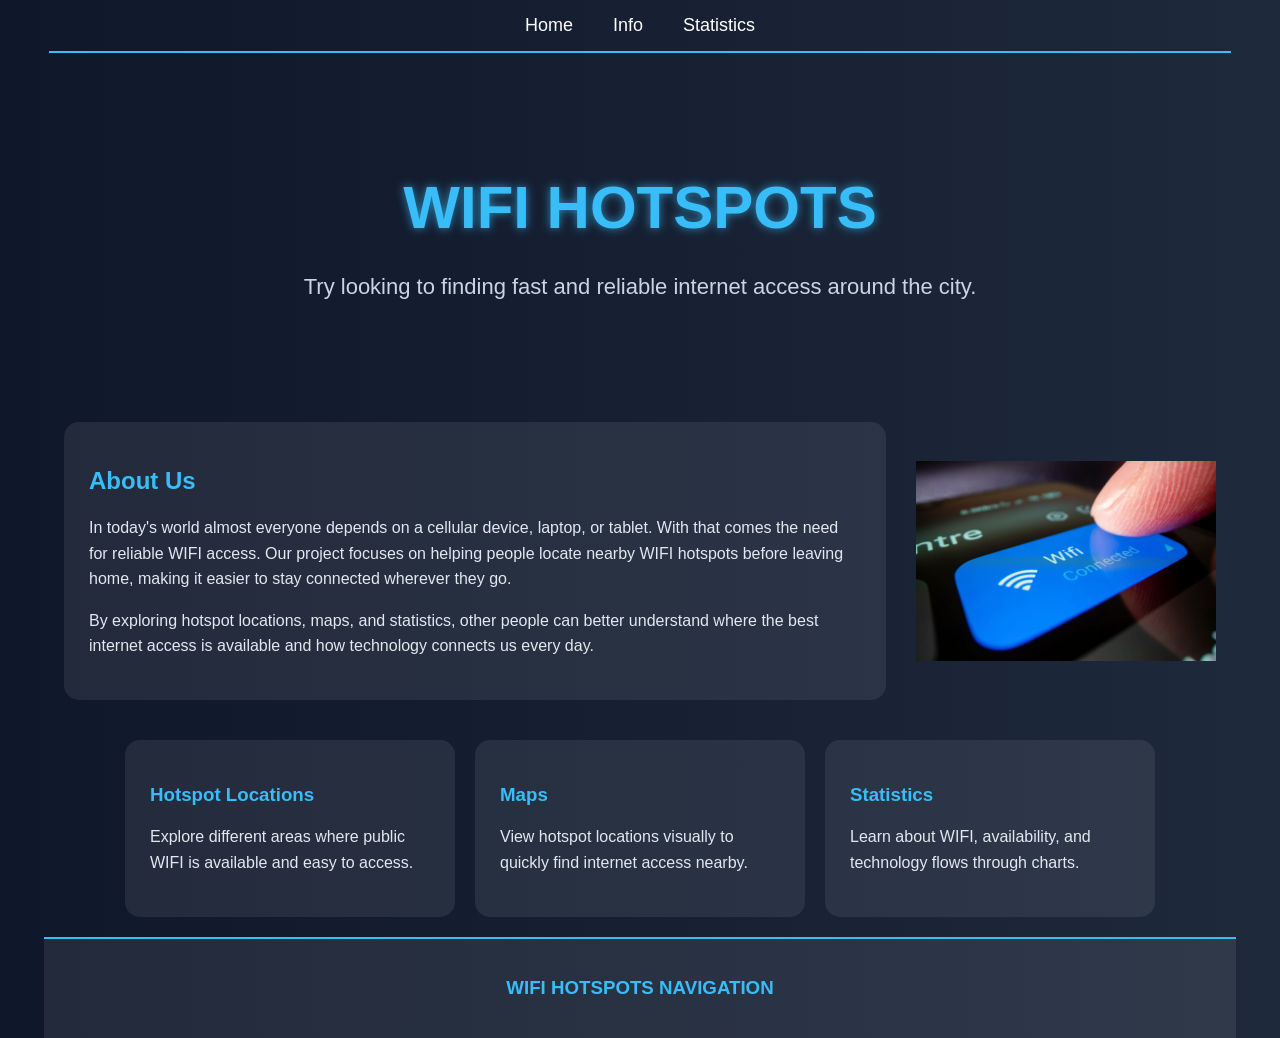
==== Project/index.html @ b56d6226 "project" ====
<!DOCTYPE html>
<html>

<head>
  <meta charset="utf-8">
  <meta name="viewport" content="width=device-width">
  <title>WiFi Hotspots</title>

  <link href="style.css" rel="stylesheet" type="text/css" />
</head>

<body>

  <nav class="container nav">
    <a href="index.html"> Home </a>
    <a href="maps.html"> Info </a>
    <a href="charts.html"> Statistics </a>
  </nav>

  <div id="banner" class="container center">
    <h1>WIFI HOTSPOTS</h1>
    <p class="subtitle">
     Try looking to finding fast and reliable internet access around the city.
    </p>
  </div>


<div class="container about-section">

  <div class="card info-card">

    <h2>About Us</h2>

    <p>
      In today's world almost everyone depends on a cellular device,
      laptop, or tablet. With that comes the need for reliable WIFI access.
      Our project focuses on helping people locate nearby WIFI hotspots
      before leaving home, making it easier to stay connected wherever they go.
    </p>

    <p>
      By exploring hotspot locations, maps, and statistics, other people can better
      understand where the best internet access is available and how technology
      connects us every day.
    </p>

  </div>

  <img src="wifi1.png" style="width:300px;">

</div>



  <div class="container cards">

    <div class="card">
      <h3>Hotspot Locations</h3>
      <p>
        Explore different areas where public WIFI is available and easy to access.
      </p>
    </div>

    <div class="card">
      <h3>Maps</h3>
      <p>
        View hotspot locations visually to quickly find internet access nearby.
      </p>
    </div>

    <div class="card">
      <h3>Statistics</h3>
      <p>
        Learn about WIFI, availability, and technology flows through charts.
      </p>
    </div>

  </div>

  <div id="footer" class="container center">
    <h3>WIFI HOTSPOTS NAVIGATION</h3>
  </div>

</body>

</html>
---- Project/style.css ----
body {
  margin: 0;
  font-family: Arial;
  background: linear-gradient(to right, #0f172a, #1e293b);
  color: white;
}

.container {
  width: 90%;
  max-width: 1400px;
  margin: auto;
  padding: 20px;
  display: flex;
  flex-wrap: wrap;
}

.center {
  justify-content: center;
  align-items: center;
  text-align: center;
}

.nav {
  display: flex;
  justify-content: center;
  padding: 15px;
  border-bottom: 2px solid #38bdf8;
}

.nav a {
  color: white;
  font-size: 18px;
  margin: 0px 20px;
  text-decoration: none;
}

.nav a:hover {
  color: #38bdf8;
}

#banner {
  padding: 80px 20px;
  flex-direction: column;
}

#banner h1 {
  font-size: 60px;
  margin-bottom: 10px;
  color: #38bdf8;
  text-shadow: 0px 0px 10px rgba(56,189,248,0.7);
}

.subtitle {
  font-size: 22px;
  color: #cbd5e1;
}

.cards {
  justify-content: center;
  gap: 20px;
}

.card {
  background-color: rgba(255,255,255,0.08);
  border-radius: 15px;
  padding: 25px;
  width: 280px;
  transition: 0.3s;
}

.card:hover {
  box-shadow: 0px 8px 20px rgba(56,189,248,0.5);
}

.card h2,
.card h3,
.card h5 {
  color: #38bdf8;
}

.card p {
  line-height: 1.6;
  color: #e2e8f0;
}

.info-card {
  width: 100%;
  max-width: 900px;
}

#footer {
  padding: 20px;
  background-color: rgba(255,255,255,0.08);
  border-top: 2px solid #38bdf8;
  justify-content: center;
}

#footer h3 {
  color: #38bdf8;
}

#leftPanel {
  flex: 1;
  max-height: 600px;
  overflow-y: scroll;
  padding-right: 20px;
}

#map {
  flex: 2;
  height: 600px;
  min-width: 500px;
  border-radius: 15px;
  margin-left: 20px;
  box-shadow: 0px 0px 15px rgba(56,189,248,0.3);
}

#output {
  width: 100%;
  max-width: 1200px;
  margin: auto;
  background-color: rgba(255,255,255,0.05);
  border-radius: 15px;
  padding: 20px;
}

.fitter {
  margin-bottom: 20px;
}

input[type=button] {
  background-color: #38bdf8;
  color: white;
  border: none;
  padding: 10px 15px;
  border-radius: 8px;
  cursor: pointer;
}

input[type=button]:hover {
  background-color: #0ea5e9;
}

select {
  padding: 10px;
  border-radius: 8px;
  border: none;
  margin-right: 10px;
}

hr {
  border: 1px solid rgba(255,255,255,0.2);
}


.about-section{
  justify-content: center;
  align-items: center;
  gap: 30px;
}

.wifi-image{
  width: 450px;
  max-width: 100%;

  border-radius: 15px;

  box-shadow: 0px 0px 20px rgba(56,189,248,0.4);
}

.info-card{
  flex: 1;
  min-width: 400px;
}

text{
  fill:white;
}
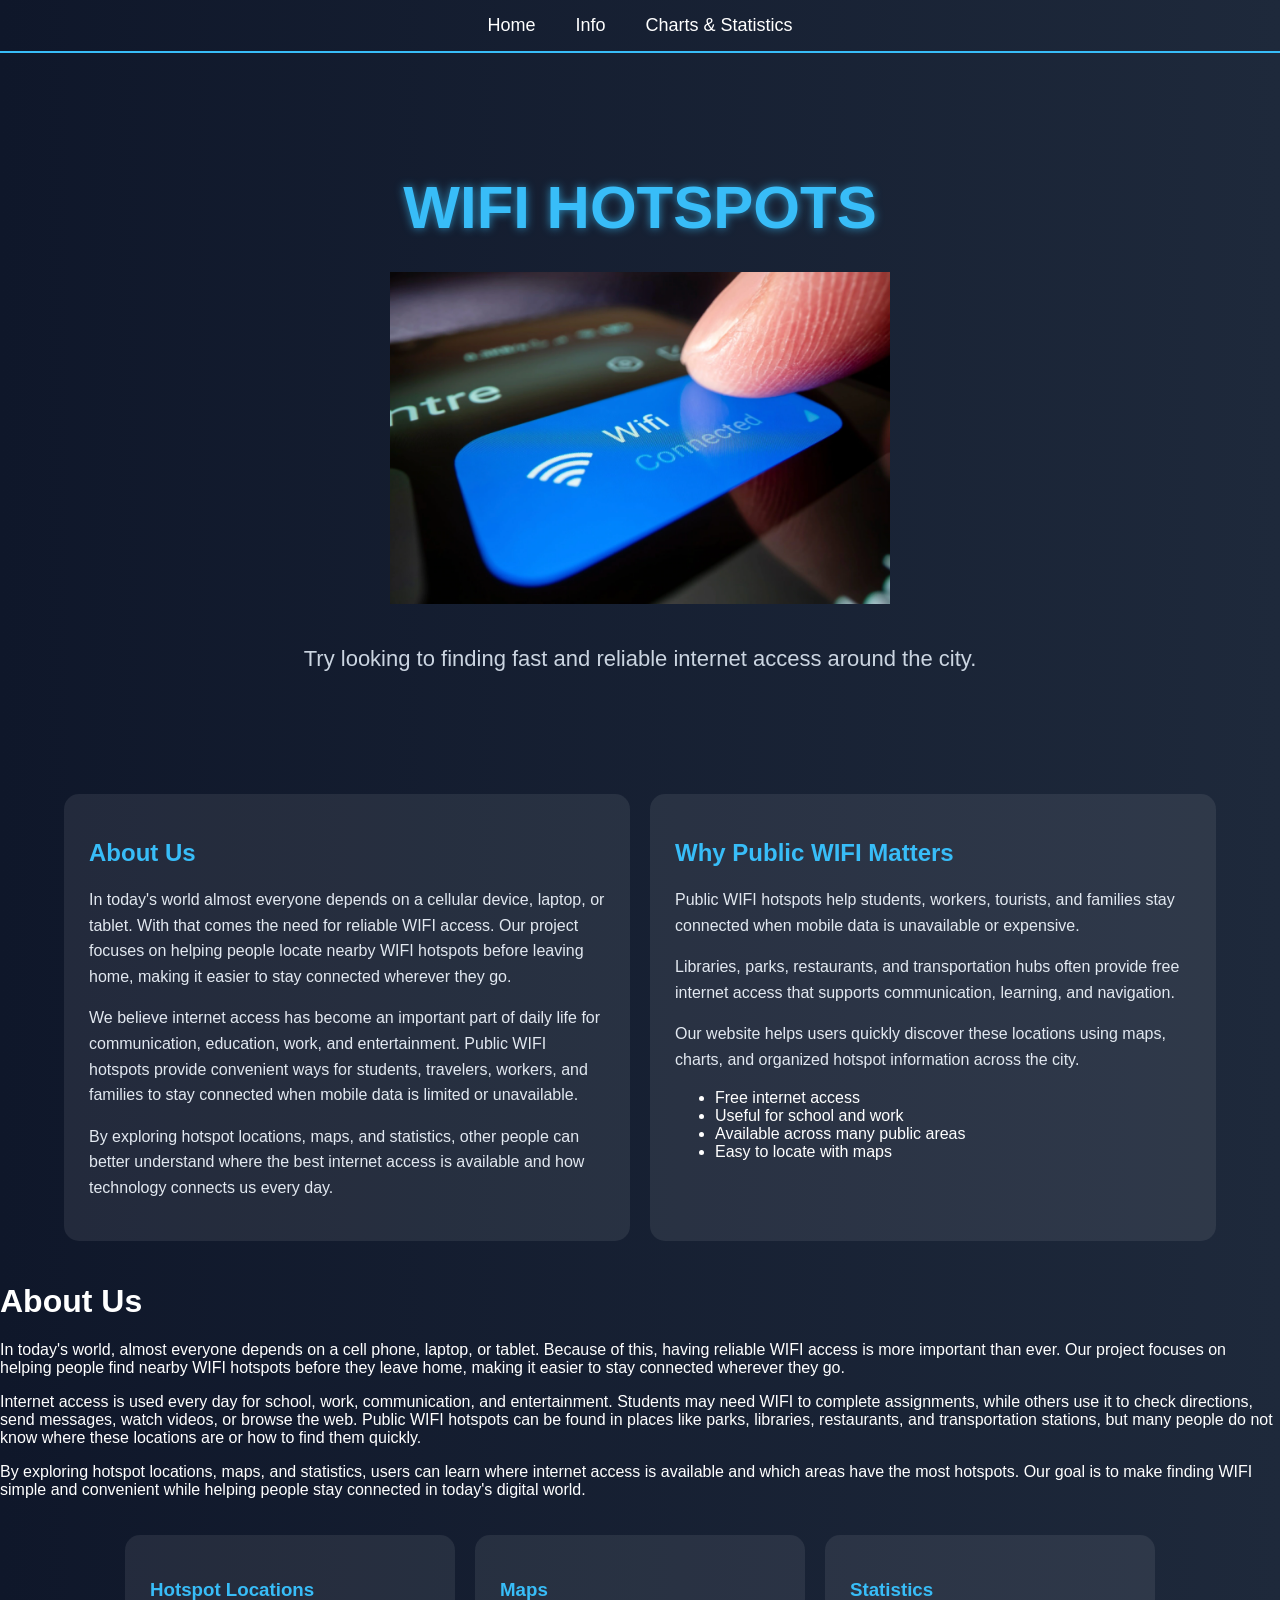
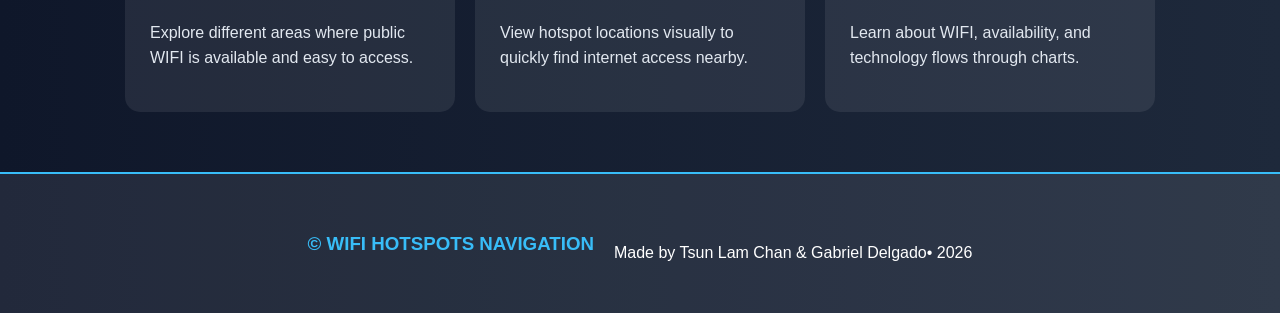
==== commit 61a12670: "1_2" ====
--- a/Project/index.html
+++ b/Project/index.html
@@ -11,24 +11,25 @@
 
 <body>
 
-  <nav class="container nav">
+  <nav class="nav">
     <a href="index.html"> Home </a>
     <a href="maps.html"> Info </a>
-    <a href="charts.html"> Statistics </a>
+    <a href="charts.html"> Charts & Statistics </a>
   </nav>
 
   <div id="banner" class="container center">
     <h1>WIFI HOTSPOTS</h1>
+
+        <img src="wifi1.png" style="width:500px;">
+
     <p class="subtitle">
      Try looking to finding fast and reliable internet access around the city.
     </p>
   </div>
 
-
-<div class="container about-section">
+ <div class="container info-section">
 
   <div class="card info-card">
-
     <h2>About Us</h2>
 
     <p>
@@ -39,18 +40,73 @@
     </p>
 
     <p>
+      We believe internet access has become an important part of daily life for communication, 
+      education, work, and entertainment. Public WIFI hotspots provide convenient ways for students, 
+      travelers, workers, and families to stay connected when mobile data is limited or unavailable.
+    </p>
+
+    <p>
       By exploring hotspot locations, maps, and statistics, other people can better
       understand where the best internet access is available and how technology
       connects us every day.
     </p>
-
   </div>
 
-  <img src="wifi1.png" style="width:300px;">
+  <div class="card info-card">
+    <h2>Why Public WIFI Matters</h2>
+
+    <p>
+      Public WIFI hotspots help students, workers, tourists, and families stay
+      connected when mobile data is unavailable or expensive.
+    </p>
+
+    <p>
+      Libraries, parks, restaurants, and transportation hubs often provide
+      free internet access that supports communication, learning, and navigation.
+    </p>
+
+    <p>
+      Our website helps users quickly discover these locations using maps,
+      charts, and organized hotspot information across the city.
+    </p>
+
+    <ul>
+      <li>Free internet access</li>
+      <li>Useful for school and work</li>
+      <li>Available across many public areas</li>
+      <li>Easy to locate with maps</li>
+    </ul>
+  </div>
 
 </div>
 
+      <h1> About Us </h1>
+<p>
+  In today's world, almost everyone depends on a cell phone, laptop, or tablet.
+  Because of this, having reliable WIFI access is more important than ever.
+  Our project focuses on helping people find nearby WIFI hotspots before they
+  leave home, making it easier to stay connected wherever they go.
+</p>
 
+<p>
+  Internet access is used every day for school, work, communication, and
+  entertainment. Students may need WIFI to complete assignments, while others
+  use it to check directions, send messages, watch videos, or browse the web.
+  Public WIFI hotspots can be found in places like parks, libraries, restaurants,
+  and transportation stations, but many people do not know where these locations
+  are or how to find them quickly.
+</p>
+
+<p>
+  By exploring hotspot locations, maps, and statistics, users can learn where
+  internet access is available and which areas have the most hotspots. Our goal
+  is to make finding WIFI simple and convenient while helping people stay
+  connected in today's digital world.
+</p>
+    </div>
+  
+
+  </div>
 
   <div class="container cards">
 
@@ -77,8 +133,10 @@
 
   </div>
 
-  <div id="footer" class="container center">
-    <h3>WIFI HOTSPOTS NAVIGATION</h3>
+<div id="footer" class="container center">    
+  <h3>© WIFI HOTSPOTS NAVIGATION</h3>
+  <br>
+    Made by Tsun Lam Chan & Gabriel Delgado• 2026
   </div>
 
 </body>
--- a/Project/style.css
+++ b/Project/style.css
@@ -13,6 +13,7 @@
   padding: 20px;
   display: flex;
   flex-wrap: wrap;
+  gap: 20px;
 }
 
 .center {
@@ -90,10 +91,13 @@
 }
 
 #footer {
-  padding: 20px;
+  width: 100%;
+  padding: 40px 20px;
   background-color: rgba(255,255,255,0.08);
   border-top: 2px solid #38bdf8;
-  justify-content: center;
+  text-align: center;
+  box-sizing: border-box;
+  margin-top: 40px;
 }
 
 #footer h3 {
@@ -101,10 +105,13 @@
 }
 
 #leftPanel {
-  flex: 1;
-  max-height: 600px;
+  width:50%;
+  height: 600px;
   overflow-y: scroll;
   padding-right: 20px;
+  display: grid;
+  grid-template-columns: repeat(2, 1fr);
+  gap: 12px;
 }
 
 #map {
@@ -129,18 +136,8 @@
   margin-bottom: 20px;
 }
 
-input[type=button] {
-  background-color: #38bdf8;
-  color: white;
-  border: none;
-  padding: 10px 15px;
-  border-radius: 8px;
-  cursor: pointer;
-}
 
-input[type=button]:hover {
-  background-color: #0ea5e9;
-}
+
 
 select {
   padding: 10px;
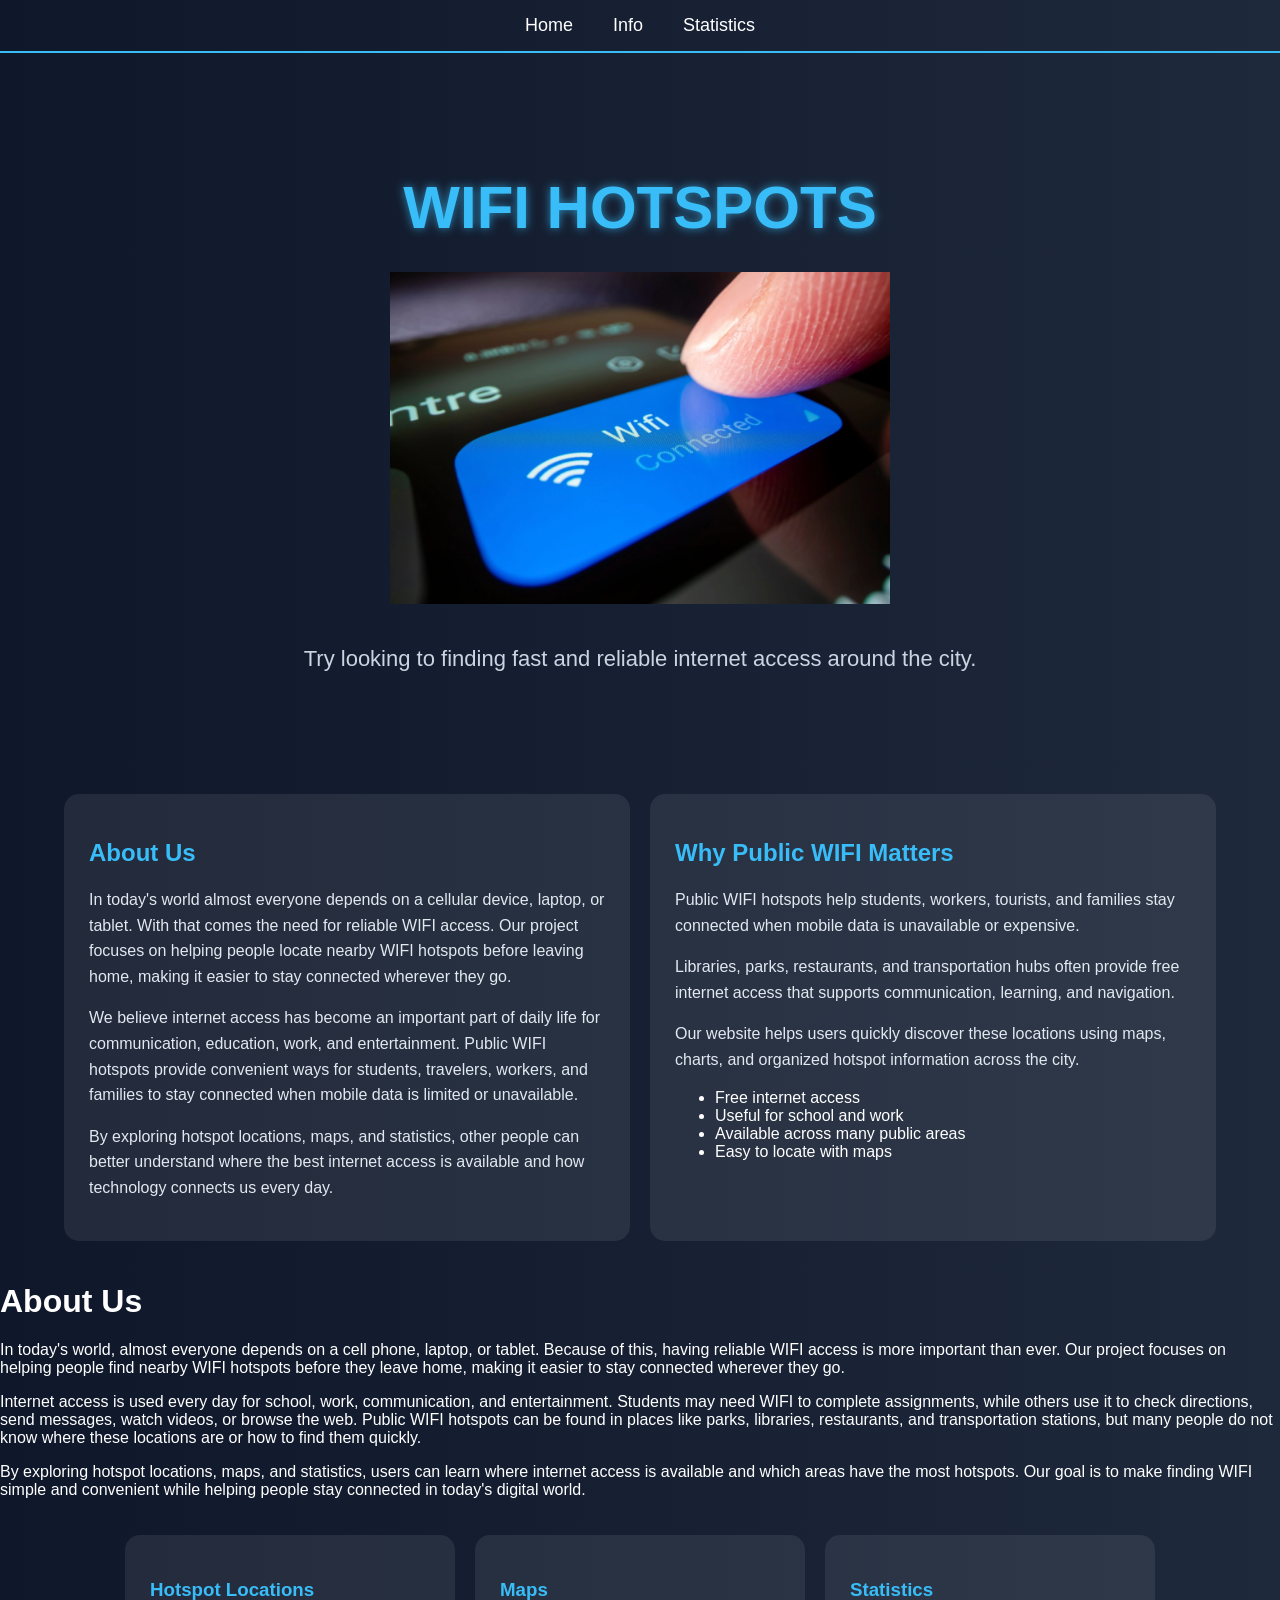
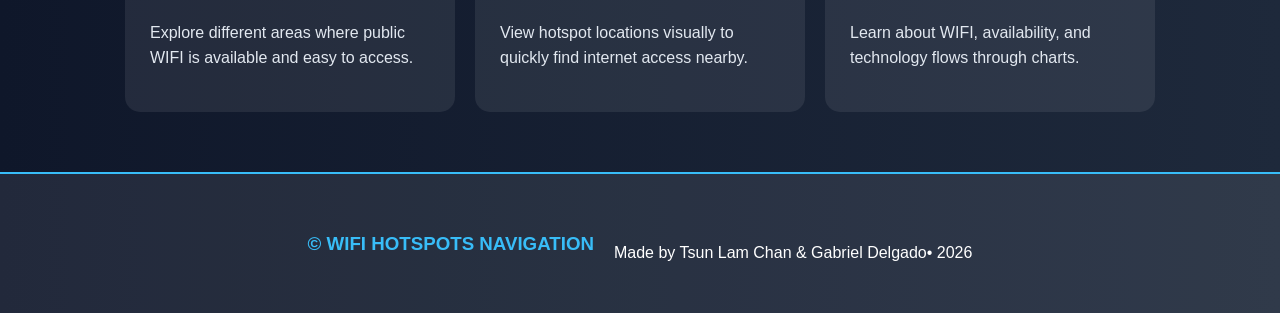
==== commit 72aa2605: "1_3" ====
--- a/Project/index.html
+++ b/Project/index.html
@@ -14,7 +14,7 @@
   <nav class="nav">
     <a href="index.html"> Home </a>
     <a href="maps.html"> Info </a>
-    <a href="charts.html"> Charts & Statistics </a>
+    <a href="charts.html">Statistics </a>
   </nav>
 
   <div id="banner" class="container center">
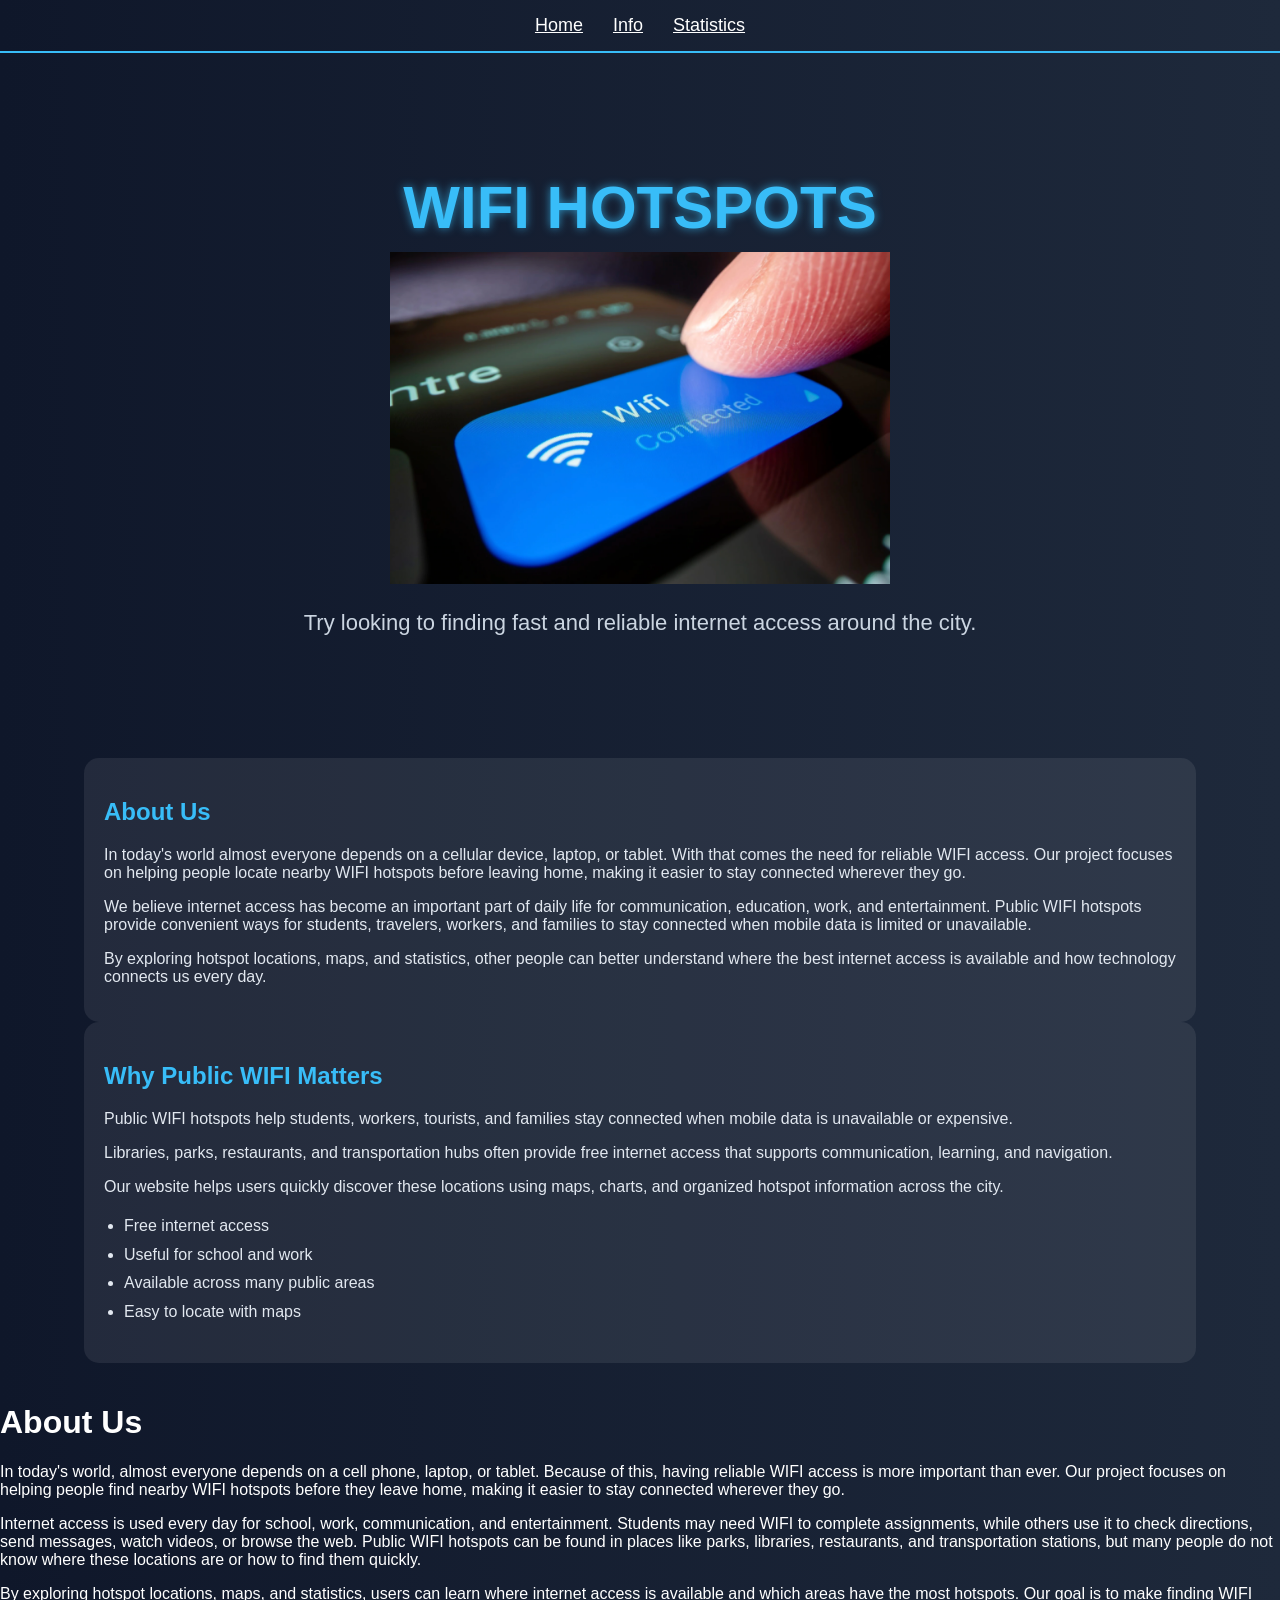
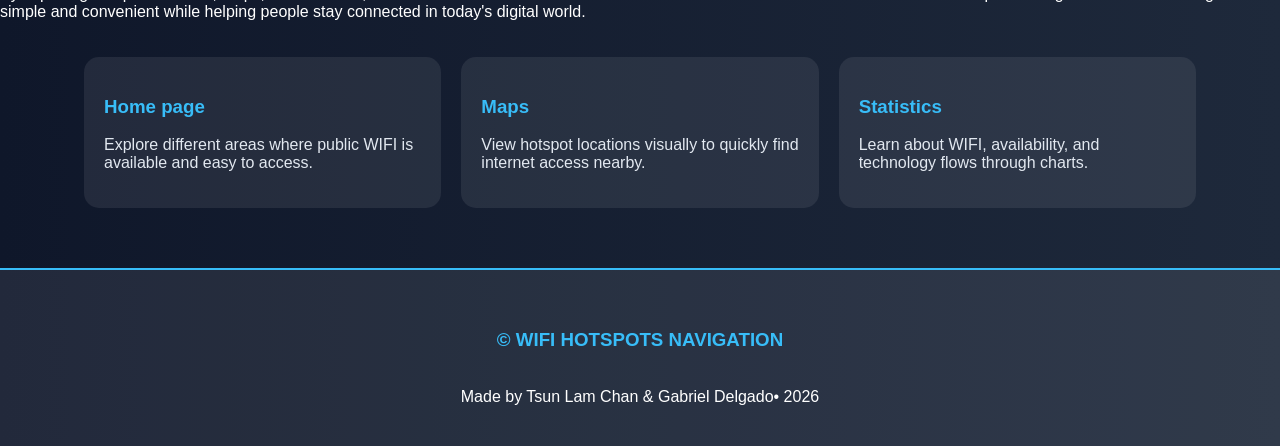
==== commit d0a6cac5: "1_2" ====
--- a/Project/index.html
+++ b/Project/index.html
@@ -27,9 +27,9 @@
     </p>
   </div>
 
- <div class="container info-section">
+ <div class="container">
 
-  <div class="card info-card">
+  <div class="card">
     <h2>About Us</h2>
 
     <p>
@@ -52,7 +52,7 @@
     </p>
   </div>
 
-  <div class="card info-card">
+  <div class="card">
     <h2>Why Public WIFI Matters</h2>
 
     <p>
@@ -111,7 +111,7 @@
   <div class="container cards">
 
     <div class="card">
-      <h3>Hotspot Locations</h3>
+      <h3>Home page</h3>
       <p>
         Explore different areas where public WIFI is available and easy to access.
       </p>
--- a/Project/style.css
+++ b/Project/style.css
@@ -1,4 +1,3 @@
-
 body {
   margin: 0;
   font-family: Arial;
@@ -6,43 +5,37 @@
   color: white;
 }
 
-.container {
+.container{
   width: 90%;
-  max-width: 1400px;
   margin: auto;
   padding: 20px;
-  display: flex;
-  flex-wrap: wrap;
-  gap: 20px;
+  box-sizing: border-box;
 }
 
-.center {
-  justify-content: center;
-  align-items: center;
+.center{
   text-align: center;
 }
 
-.nav {
-  display: flex;
-  justify-content: center;
-  padding: 15px;
-  border-bottom: 2px solid #38bdf8;
+.nav{
+    display: flex;
+    justify-content: center;
+    padding: 15px;
+    border-bottom: 2px solid #38bdf8;
+    width: 100%;
+    box-sizing: border-box;
 }
 
-.nav a {
-  color: white;
-  font-size: 18px;
-  margin: 0px 20px;
-  text-decoration: none;
+.nav a{
+    color: white;
+    font-size: 18px;
+    margin: 0 15px;
 }
-
 .nav a:hover {
   color: #38bdf8;
 }
 
 #banner {
   padding: 80px 20px;
-  flex-direction: column;
 }
 
 #banner h1 {
@@ -58,36 +51,42 @@
 }
 
 .cards {
+  display: flex;
   justify-content: center;
+  flex-wrap: wrap;
   gap: 20px;
 }
 
-.card {
+.card{
   background-color: rgba(255,255,255,0.08);
   border-radius: 15px;
-  padding: 25px;
-  width: 280px;
-  transition: 0.3s;
+  padding: 20px;
+  width: 100%;
+  box-sizing: border-box;
+  height: auto;
 }
 
 .card:hover {
   box-shadow: 0px 8px 20px rgba(56,189,248,0.5);
 }
 
-.card h2,
-.card h3,
-.card h5 {
+.card h2{
+  color: #38bdf8;
+}
+
+.card h3 {
   color: #38bdf8;
 }
 
 .card p {
-  line-height: 1.6;
+  height: 1.6;
   color: #e2e8f0;
 }
 
-.info-card {
+.intro {
   width: 100%;
   max-width: 900px;
+  text-align: center;
 }
 
 #footer {
@@ -104,73 +103,64 @@
   color: #38bdf8;
 }
 
+.info {
+  display: flex;
+  gap: 30px;
+  align-items: stretch;
+  flex-wrap: wrap;
+}
+
+.card {
+  flex: 1;
+  min-width: 300px;
+}
+
+.card ul {
+  padding-left: 20px;
+  line-height: 1.8;
+  color: #e2e8f0;
+}
+
+#output {
+  display: flex;
+  gap: 20px;
+  width: 100%;
+}
+
 #leftPanel {
-  width:50%;
   height: 600px;
-  overflow-y: scroll;
-  padding-right: 20px;
+  overflow-y: auto;
   display: grid;
-  grid-template-columns: repeat(2, 1fr);
+  grid-template-columns: repeat(4, 1fr);
   gap: 12px;
 }
 
-#map {
-  flex: 2;
+#map{
   height: 600px;
-  min-width: 500px;
-  border-radius: 15px;
-  margin-left: 20px;
-  box-shadow: 0px 0px 15px rgba(56,189,248,0.3);
+  border-radius: 20px;
 }
 
-#output {
+.fitted {
   width: 100%;
-  max-width: 1200px;
-  margin: auto;
-  background-color: rgba(255,255,255,0.05);
-  border-radius: 15px;
-  padding: 20px;
+  margin-bottom: 0;
+  padding: 15px;
+  box-sizing: border-box;
 }
 
-.fitter {
-  margin-bottom: 20px;
+#chart{
+  width: 90%;
+  margin: 20px auto;
+  min-height: 400px;
 }
 
-
-
-
-select {
-  padding: 10px;
-  border-radius: 8px;
-  border: none;
-  margin-right: 10px;
+.search{
+  display: flex;
+  justify-content: center;
+  align-items: center;
+  gap: 10px;
+  margin: 20px 0;
 }
 
-hr {
-  border: 1px solid rgba(255,255,255,0.2);
-}
-
-
-.about-section{
-  justify-content: center;
-  align-items: center;
-  gap: 30px;
-}
-
-.wifi-image{
-  width: 450px;
-  max-width: 100%;
-
-  border-radius: 15px;
-
-  box-shadow: 0px 0px 20px rgba(56,189,248,0.4);
-}
-
-.info-card{
+#leftPanel,#map{
   flex: 1;
-  min-width: 400px;
-}
-
-text{
-  fill:white;
 }
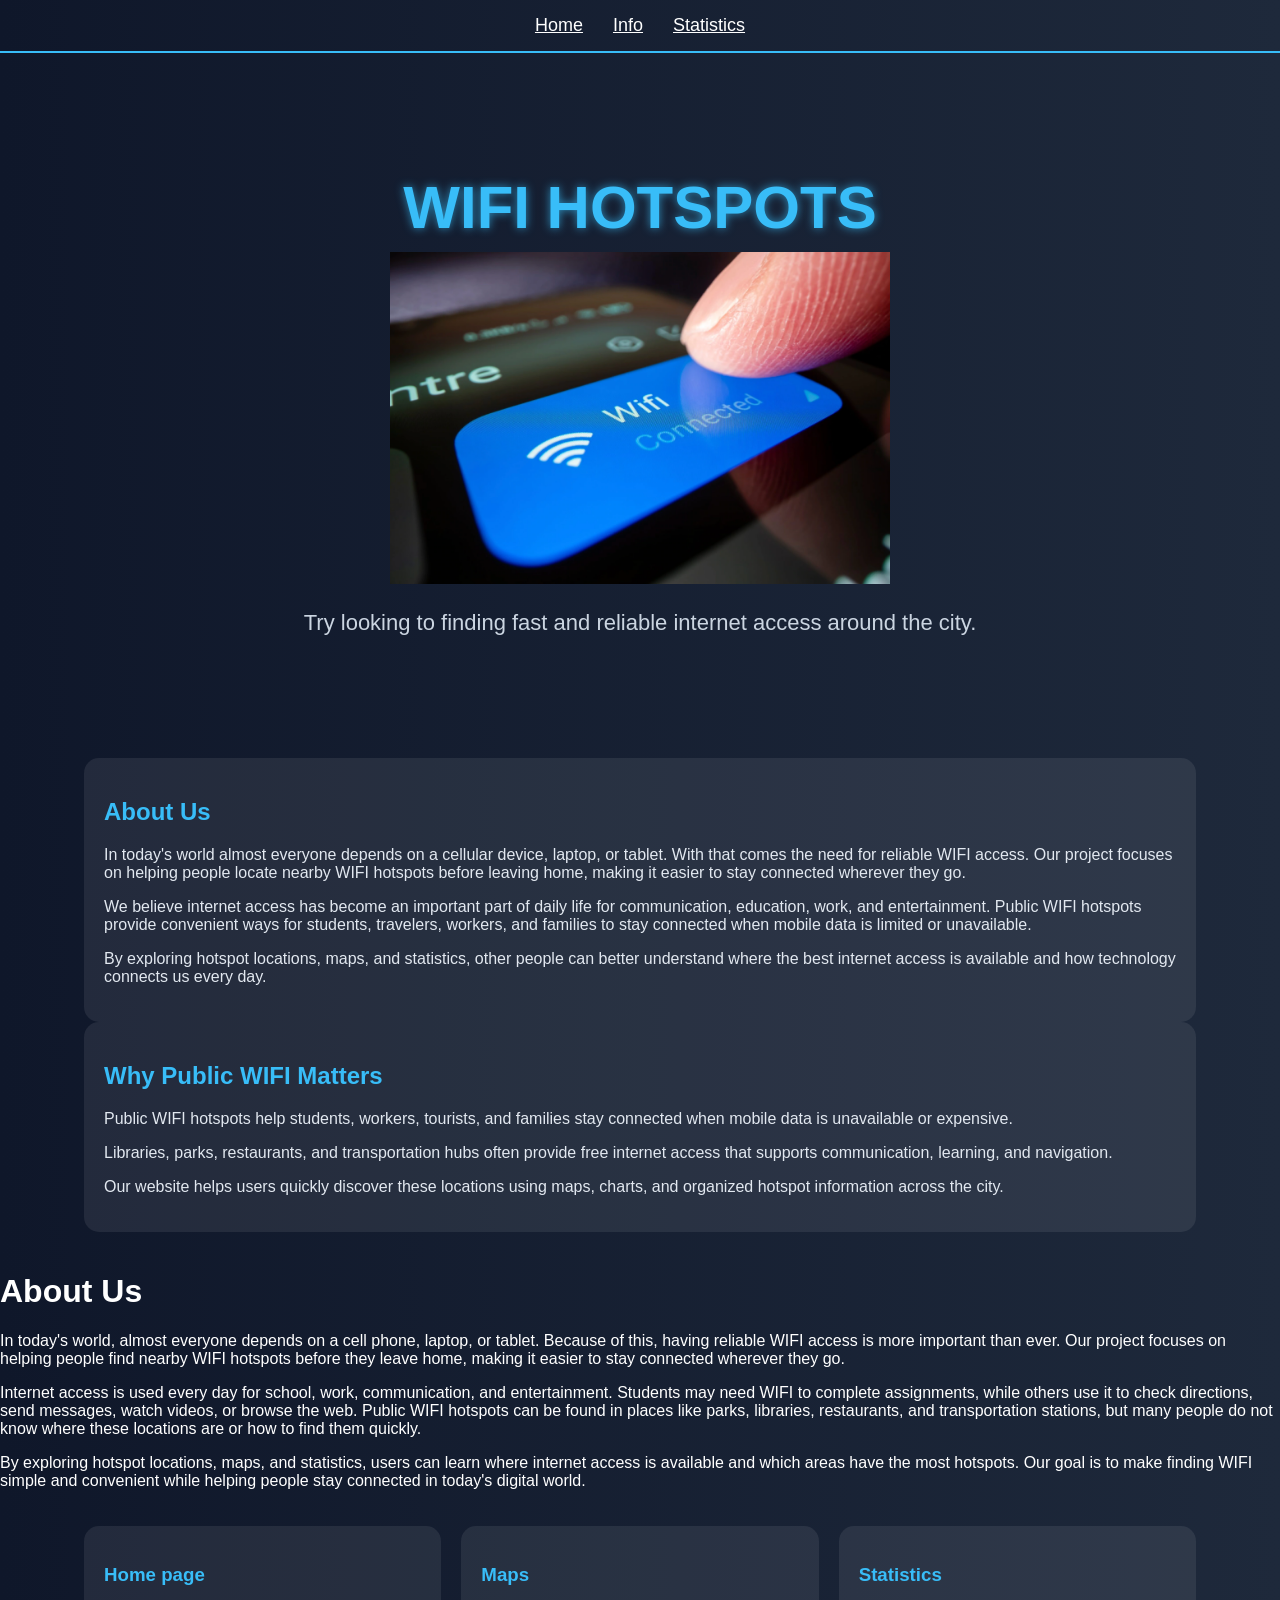
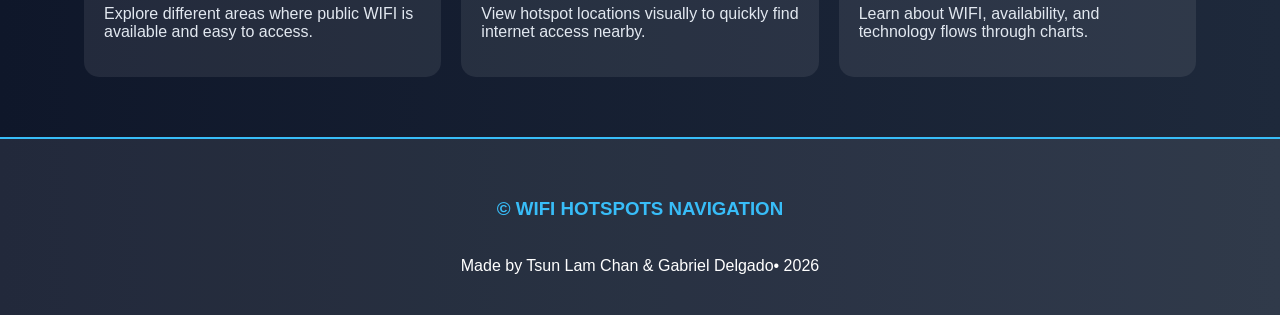
==== commit 2aef91dd: "1_2" ====
--- a/Project/index.html
+++ b/Project/index.html
@@ -70,12 +70,7 @@
       charts, and organized hotspot information across the city.
     </p>
 
-    <ul>
-      <li>Free internet access</li>
-      <li>Useful for school and work</li>
-      <li>Available across many public areas</li>
-      <li>Easy to locate with maps</li>
-    </ul>
+
   </div>
 
 </div>
--- a/Project/style.css
+++ b/Project/style.css
@@ -127,12 +127,12 @@
   width: 100%;
 }
 
-#leftPanel {
-  height: 600px;
-  overflow-y: auto;
-  display: grid;
-  grid-template-columns: repeat(4, 1fr);
-  gap: 12px;
+#leftPanel { 
+         height: 600px; 
+          overflow-y: auto; 
+          display: flex; 
+           flex-wrap: wrap; 
+           gap: 12px; 
 }
 
 #map{
